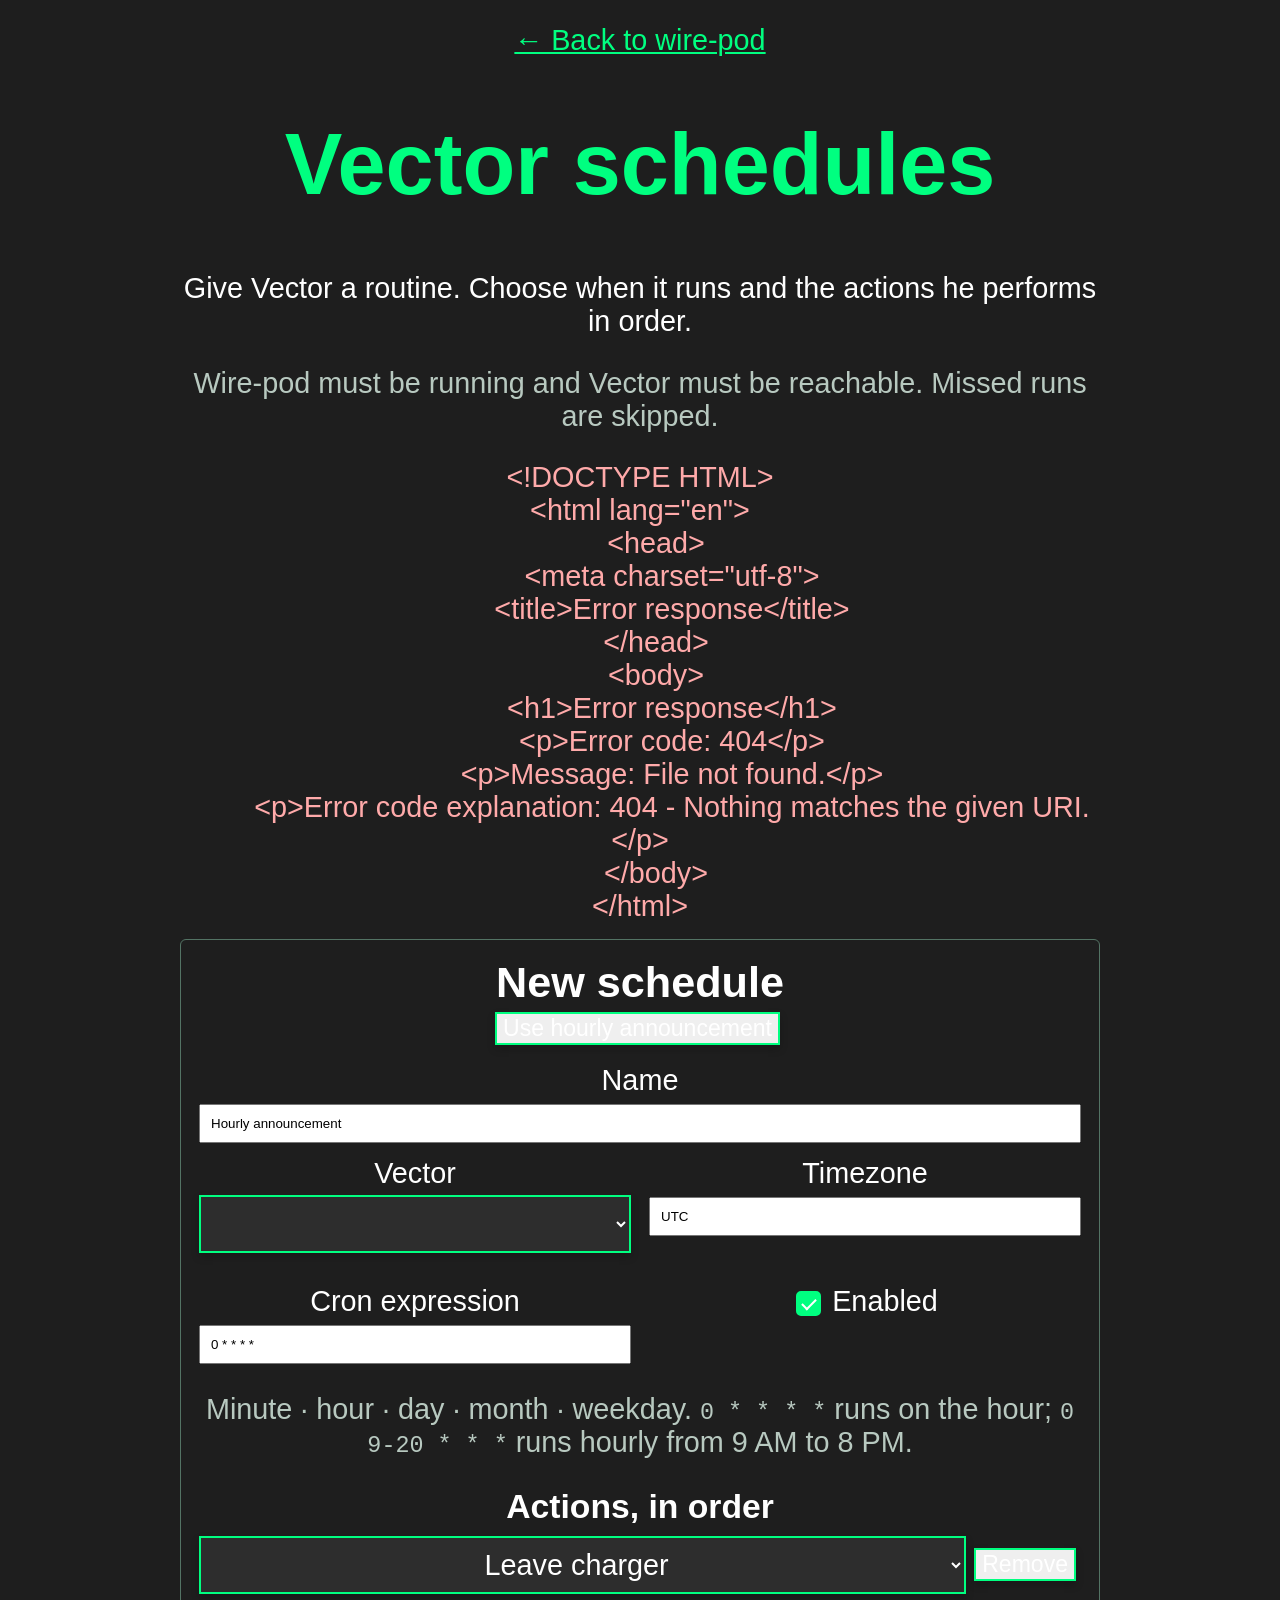
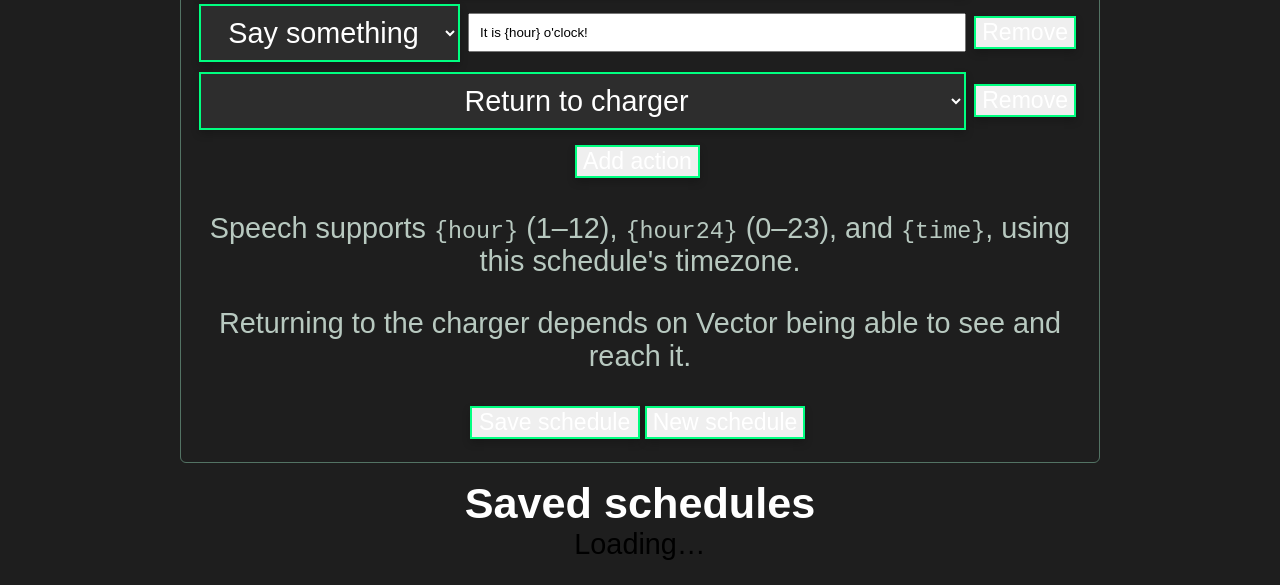
==== chipper/webroot/sdkapp/schedules.html @ 3374e44c "Add persistent cron schedules for Vector action sequences Include a schedules UI, hourly announcemen" ====
<!DOCTYPE html>
<html lang="en">
<head>
  <meta charset="utf-8">
  <meta name="viewport" content="width=device-width, initial-scale=1">
  <title>Vector schedules</title>
  <link rel="stylesheet" href="../css/style.css">
  <style>
    #content { max-width: 920px; margin: auto; padding: 24px; }
    label { display: block; margin: 14px 0 5px; }
    input:not([type=checkbox]), select { width: 100%; box-sizing: border-box; padding: 10px; }
    .fields { display: grid; grid-template-columns: 1fr 1fr; gap: 18px; }
    .action { display: flex; gap: 8px; margin: 10px 0; align-items: center; }
    .action select { flex: 1; } .action input { flex: 2; min-width: 80px; }
    button { margin: 5px 5px 5px 0; width: auto; }
    .card { border: 1px solid #537364; padding: 18px; margin: 16px 0; border-radius: 6px; }
    .card h3 { margin-top: 0; } .muted { color: #b8c9c0; } #message { white-space: pre-wrap; }
    #message.error { color: #ffaaaa; } .badge { color: var(--fg-color); }
    @media(max-width:600px) { .fields { grid-template-columns: 1fr; gap: 0; } .action { flex-wrap: wrap; } }
  </style>
  <script src="./js/schedules.js" defer></script>
</head>
<body><main id="content">
  <a href="../index.html">← Back to wire-pod</a>
  <h1>Vector schedules</h1>
  <p>Give Vector a routine. Choose when it runs and the actions he performs in order.</p>
  <p class="muted">Wire-pod must be running and Vector must be reachable. Missed runs are skipped.</p>
  <div id="message" role="status" aria-live="polite"></div>
  <section class="card" aria-labelledby="editorTitle">
    <h2 id="editorTitle">New schedule</h2>
    <button id="hourly" type="button">Use hourly announcement</button>
    <form id="scheduleForm">
      <label for="name">Name</label><input id="name" required maxlength="100" value="Hourly announcement">
      <div class="fields">
        <div><label for="robot">Vector</label><select id="robot" required></select></div>
        <div><label for="timezone">Timezone</label><input id="timezone" required placeholder="America/Chicago"></div>
        <div><label for="cron">Cron expression</label><input id="cron" required value="0 * * * *" aria-describedby="cronHelp"></div>
        <div><label for="enabled"><input id="enabled" type="checkbox" checked> Enabled</label></div>
      </div>
      <p id="cronHelp" class="muted">Minute · hour · day · month · weekday. <code>0 * * * *</code> runs on the hour; <code>0 9-20 * * *</code> runs hourly from 9 AM to 8 PM.</p>
      <h3>Actions, in order</h3>
      <div id="actions"></div>
      <button id="addAction" type="button">Add action</button>
      <p class="muted">Speech supports <code>{hour}</code> (1–12), <code>{hour24}</code> (0–23), and <code>{time}</code>, using this schedule's timezone.</p>
      <p class="muted">Returning to the charger depends on Vector being able to see and reach it.</p>
      <button type="submit">Save schedule</button><button id="reset" type="button">New schedule</button>
    </form>
  </section>
  <section aria-labelledby="savedTitle"><h2 id="savedTitle">Saved schedules</h2><div id="schedules">Loading…</div></section>
</main></body>
</html>
---- chipper/webroot/css/style.css ----
@import url("wing.css");

@font-face{
  font-family: 'DroidSans';
  src: url('DroidSans.woff') format('woff');
  /*font license Apache V2.00: https://www.fontsquirrel.com/license/droid-sans*/
}

@font-face{
  font-family: 'IBMVGA';
  src: url('PxPlus_IBM_VGA_8x16.ttf') format('truetype');
  /* VileR's old school font pack - int10h.org */
}

@font-face{
  font-family: 'H1Weird';
  src: url('h1Font.ttf') format('truetype');
}

/* {
  "TIP_OVER_TEAL" :
  #00d16d
    { "Hue" : 0.42, "Saturation" : 1.00 },
  "OVERFIT_ORANGE" :
    { "Hue" : 0.05, "Saturation" : 0.95 },
  "UNCANNY_YELLOW" :
    { "Hue" : 0.11, "Saturation" : 1.00 },
  "NON_LINEAR_LIME" :
    { "Hue" : 0.21, "Saturation" : 1.00 },
  "SINGULARITY_SAPPHIRE" :
    { "Hue" : 0.57, "Saturation" : 1.00 },
  "FALSE_POSITIVE_PURPLE" :
  #e237e6
    { "Hue" : 0.83, "Saturation" : 0.76 },
  "CONFUSION_MATRIX_GREEN" :
    { "Hue" : 0.30, "Saturation" : 1.00 }
} */

:root {
  --bg-color: #1e1e1e;
  --body-font-family: 'DroidSans', sans-serif;
  --bg-color-alt: rgba(196,196,196,1);        /* light gray #C4C4C4*/
  --button-color: rgba(75,75,75,1);        /* dark gray #4B4B4B */
  --button-color-alt: rgba(164,164,164,1);    /* light gray #A4A4A4 */
  --fg-color: #00ff80;            /* light green 33ED6D */
  --medium-battery: #ced100;        /* bright yellow */
  --low-battery: #ff0000;        /* bright red */
  --fg-color-alt: rgba(51,237,109,.05);        /* light green 33ED6D */
  --text-color: rgba(255,255,255,1);        /* white #FFFFFF */
  --text-color-alt: rgba(34,34,34,1);        /* black #000000 */
}

/* Modified icon styles */
.selectedicon {
  color: var(--fg-color);
}

.notselectedicon {
  color: var(--fg-color);
  filter: drop-shadow(0 0 8px var(--fg-color));
}

.notselectedicon:hover {
  color: var(--text-color); /* White for hover */
}

.main-nav-child:hover .selectedicon {
  color: var(--fg-color);
}

.selectedicon, .notselectedicon {
  transition: all 0s ease-in-out;
}

.dropdown {
  position: relative;
  display: inline-block;
}

button:disabled, button[type="submit"]:disabled {
  background: var(--bg-color);
  color : var(--bg-color-alt);
}
button, button[type="submit"] {
  font-family: var(--body-font-family);
  font-size: 0.8em;
  box-shadow: 0 4px 8px rgba(0, 0, 0, 0.2);
  width: 170px;
  border: 2px solid var(--fg-color);
  background-color: var (--button-color);
  color: var(--text-color);
  transition: border-color 0.3s, background-color 0.3s;
}

button:hover, button[type="submit"]:disabled {
  border-color: var(--fg-color-alt);
  background-color: var(--fg-color);
  color: var(--text-color-alt);
}

.dropdown-content {
  display: none;
  position: absolute;
  background-color: var(--bg-color);
  min-width: 160px;
  box-shadow: 0px 8px 16px 0px var(--fg-color-alt);
  padding: 12px 16px;
  z-index: 1;
}

.dropdown:hover .dropdown-content {
  display: block;
}

input[type="text"], input[type="file"], select {
  background-color: #2d2d2d;
  color: #ffffff;
  font-family: var(--body-font-family);
  font-size: 1.0em;
  box-shadow: 0 4px 8px rgba(0, 0, 0, 0.2);
  text-align: center;
  border: 2px solid var(--fg-color);
  box-sizing: border-box;
  transition: border-color 0.3s;
}

input[type="text"]:hover, input[type="file"]:hover, select:hover,
input[type="text"]:focus, input[type="file"]:focus, select:focus {
  border-color: white;
  border: 2px solid;
  box-sizing: border-box;
  transition: border-color 0.3s;
}

input[type='text']:disabled {
  cursor: not-allowed;
}

.small-hr {
  border: 1px solid #3e3e3e;
  width: 30%;
}

.log-hr {
  margin-bottom: 50px;
}

input[type="file"] {
  width: auto;
}

/* input[type="text"] {
  width: ;
} */

select {
  width: auto;
}

body {
  background-color: var(--bg-color);
  font-family: var(--body-font-family);
  font-size: 1.8em;
  display: flex;
  justify-content: center;
  align-items: center;
  min-height: 100vh;
  margin: 0;
  flex-wrap: wrap;
  text-align: center;
  padding-top: env(safe-area-inset-top);
}


h1, h2, h3, h4, small, p, li, label {
  font-family: var(--body-font-family);
  color: var(--text-color);
}

h2, h3 {
  margin-top: 0px;
  margin-bottom: 0px;
}

.desc {
  color: var(--bg-color-alt);
}

h1 {
  color: var(--fg-color);
  font-family: "H1Weird", sans-serif;
  font-size: 3em;
  font-weight: bold;
  letter-spacing: 0em;
  text-align: center;
}

textarea {
  background-color: #2d2d2d;
  color: #ffffff;
  font-family: var(--body-font-family);
  font-size: 0.9em;
  height: 280px;
  border: 2px solid var(--fg-color);
  box-sizing: border-box;
  transition: border-color 0.3s;
}

textarea:hover, textarea:focus {
  border-color: white;
  border: 2px solid;
  box-sizing: border-box;
  transition: border-color 0.3s;
}

/* p {
  font-size: 1.2em;
} */

.content {
  display: none;
}

.wrap {
  overflow: hidden !important;
  white-space: nowrap !important;
}

hr {
  border: 2px solid #3e3e3e;
  /* background-image: linear-gradient(to right, var(--fg-color-alt), var(--fg-color), var(--fg-color-alt)); */
}

a {
  color:var(--fg-color);
}
a:hover {
  text-decoration: none;
  color: var(--fg-color);
}
/*
ul {
  list-style-type:none;
} */

ul, li {
  /* list-style-type: none; */
  list-style-position:inside;
  margin:0;
  padding:0;
}

.tinput {
  width: 315px !important;
  background-color: var(--button-color) !important;
  color: var(--text-color) !important;
  border: 2px solid var(--fg-color); /* accent color */
}

.tinputauth {
  width: 499px !important;
  background-color: var(--button-color) !important;
  color: var(--text-color) !important;
  border: 2px solid var(--fg-color); /* accent color */
}

canvas{
  width:750px !important;
  height:400px !important;
}

/* RADIO BUTTON ######################### */
input[type='radio'] {
  appearance: none;
  top: 13.333333px;
  right: 50%;
  bottom: 0px;
  left: 0;
  margin-top: 0px;
  height: 40px;
  width: 40px;
  transition: all .2s ease;
  background: var(--button-color);
  border: none;
  cursor: pointer;
  outline: none;
  position: relative;
  z-index: 1000;
  border-radius: 50%;
  border: 1px solid var(--button-color-alt);
}

input[type='radio']:checked:after {
  width: 40px;
  height: 40px;
  border-radius: 50%;
  background-color: var(--fg-color);
  content: '';
  display: inline-block;
}

input[type='radio']:disabled {
  cursor: not-allowed;
}

input[type='radio']:disabled:after {
  background-color: var(--button-color-alt);
  cursor: not-allowed;
}

/* ###################################### */
#username, #password {
  width: 499px !important;
  background-color: var(--bg-color-alt) !important;
  color: var(--text-color) !important;
  border: 2px solid var(--fg-color); /* accent color */
}

#botAuth {
  color: var(--text-color);
}

#content {
  width: 950px !important;
  /* word-break:break-all !important; */
  /* word-wrap: break-all !important; */
  white-space:normal !important;
}
#outer {
  width: 100%;
  display: flex;
  justify-content: center;
  height: 100vh; /* Keeps things at the top*/
  align-items: start;
}

#botStats {
  width: 100%;
  height: 50px;
  display: flex;
  justify-content: center;
  align-items: center;
  gap: 30px;
}

/* a simple gif loading from /assets/cloudface.gif and is 60x60px */
.botLoader {
  background-image: url('/assets/cloudface.gif');
  background-size: 60px 60px;
  background-position: center;
  background-clip: border-box;
  background-repeat: no-repeat;
  width: 60px;
  height: 60px;
  margin: 0 auto;
}

.batteryContainer {
  display: flex;
  justify-content: center;
  align-items: center;
  margin: 0 auto;
  height: 60px;
  padding-bottom: 15px;
  gap: 15px;
  cursor: pointer;
}

.batteryContainer:hover .tooltip {
  display: block;
}

.tooltip {
  position: absolute;
  display: none;
  background-color: var(--bg-color);
  color: var(--text-color);
  border-radius: 5px;
  padding: 5px;
  z-index: 1000;
  margin-top: 145px;
  box-shadow: 0 2px 10px rgba(0, 0, 0, 0.8);
}

.batteryOutline {
  outline: 2px solid var(--text-color);
  outline-offset: 2px;
  border-radius: 5px;
  width: 100px;
  height: 40px;
  position: relative;
}
.batteryOutline::before {
  content: '';
  position: absolute;
  top: 0px;
  left: 0px;
  width: 100%;
  height: 100%;
  background-color: var(--button-color);
  border-radius: 5px;
}
.batteryOutline::after {
  content: '';
  position: absolute;
  top: 12px;
  left: 102px;
  width: 6px;
  height: 18px;
  background-color: var(--text-color);
}

.vectorFace {
  height: 60px;
  width: 60px;
  background-position: center;
  background-size: contain;
  background-repeat: no-repeat;
}

.batteryLevel {
  position: absolute;
  top: 0px;
  left: 0px;
  width: 100%;
  height: 100%;
  background-color: var(--button-color-alt);
  border-radius: 5px;
}

.battery0 {
  background-color: var(--low-battery);
}

.battery1 {
  background-color: var(--medium-battery);
}

.battery3, .battery2  {
  background-color: var(--fg-color);
}

.charging {
  position: absolute;
  top: 0px;
  left: 30px;
  width: 40px;
  height: 40px;
  /* content is an svg of a lightning bolt */
  content: url('data:image/svg+xml;utf8,<svg width="60" height="60" xmlns="http://www.w3.org/2000/svg" viewBox="0 0 40 60"><polygon points="20,0 5,33 24,33 15,60 35,27 16,27" fill="white"/></svg>');
  /* svg drop shadow */
  filter: drop-shadow(0 0 4px rgba(0, 0, 0, 0.4));
}

.chargeTimeRemaining {
  position: absolute;
  bottom: 0px;
  left: 3px;
  font-size: 0.6em;
  color: white;
  text-shadow: 0 0 4px rgba(0, 0, 0, 1);
}

.main-nav-parent {
  display: flex;
  justify-content: center;
  flex-wrap: wrap;
  gap: 20px;
  margin: 1rem auto;
  padding: 1rem;
  text-align: center;
  width: 100%;
  max-width: 950px;
}

.main-nav-child {
  display: flex;
  flex-direction: column;
  align-items: center;
  border-radius: 12px;
  border: 1px solid white;
  padding: 8px 12px;
  vertical-align: top;
  width: auto;
  background: rgba(30, 30, 30, 0.6);
  border: 1px solid rgba(255, 255, 255, 0.1);
  min-width: 85px;
  transition: all 0.3s ease-in-out;
  width: 85px;
}

.main-nav-child:has(.selectedicon) {
  background: rgba(25, 25, 25, 0.9);
  border: 1px solid var(--fg-color);
  box-shadow: 0 0 15px rgba(0, 255, 128, 0.1);
}

.main-nav-child:hover {
  transform: translateY(-2px);
  border-color: white;
  box-shadow: 0 0 15px rgba(255, 255, 255, 0.1)
}

.main-nav-child i {
  font-size: 32px;
  margin-bottom: 8px;
  transition: all 0.3s ease-in-out;
}

.main-nav-child a {
  width: 100%;
  text-decoration: none;
  font-size: 100%;
  color: var(--bg-color-alt);
}

.main-nav-child a:hover {
  color: var(--text-color);
}

.main-nav-child a i {
  text-decoration: none;
  font-size: 60px;
  /*padding-left: 20px;
  padding-right: 20px;*/
  padding-bottom: 10px;
}

.main-nav-child a img {
  width: 40px;
  height: 40px;
  margin-bottom: 8px;
  object-fit: contain;
}

/* no horizontal scroll on mobile, grid instead of line*/

@media screen and (max-width: 768px) {
  .main-nav-parent {
    display: grid;
    grid-template-columns: repeat(auto-fit, minmax(110px, 1fr));
    gap: 15px;
    padding: 0.5rem;
    margin: 0;
    width: 100%;
  }
  
  #outer {
    max-width: 100vw;
    overflow-x: hidden;
    box-sizing: border-box;
  }

  #content {
    width: 100% !important;
    max-width: 100vw;
    padding: 0 10px;
    box-sizing: border-box;
  }
}

input[type='checkbox'] {
  appearance: none;
  width: 25px;
  height: 25px;
  background-color: var(--button-color);
  border: 2px solid var(--fg-color); /* accent color */
  border-radius: 5px;
  cursor: pointer;
  position: relative;
  display: inline-block;
  vertical-align: middle;
}

input[type='checkbox']:checked {
  background-color: var(--fg-color);
}

input[type='checkbox']:checked:after {
  content: '';
  position: absolute;
  top: 50%;
  left: 50%;
  width: 6px;
  height: 12px;
  border: solid var(--text-color);
  border-width: 0 2px 2px 0;
  transform: translate(-50%, -60%) rotate(45deg);
}

.checkbox-label {
  padding-top: 3px;
  margin-left: 5px;
  word-break: break-word;
}

/* Smart Home status styles */
.status-connected {
  color: var(--fg-color);
  margin-top: 10px;
  font-weight: bold;
}

.status-disconnected {
  color: #ff6b6b;
  margin-top: 10px;
  font-weight: bold;
}

/* Input number style */
input[type="number"] {
  background-color: #2d2d2d;
  color: #ffffff;
  font-family: var(--body-font-family);
  font-size: 1.0em;
  box-shadow: 0 4px 8px rgba(0, 0, 0, 0.2);
  text-align: center;
  border: 2px solid var(--fg-color);
  box-sizing: border-box;
  transition: border-color 0.3s;
}

input[type="number"]:hover, input[type="number"]:focus {
  border-color: white;
  border: 2px solid;
  box-sizing: border-box;
  transition: border-color 0.3s;
}

/* Password input style */
input[type="password"] {
  background-color: #2d2d2d;
  color: #ffffff;
  font-family: var(--body-font-family);
  font-size: 1.0em;
  box-shadow: 0 4px 8px rgba(0, 0, 0, 0.2);
  text-align: center;
  border: 2px solid var(--fg-color);
  box-sizing: border-box;
  transition: border-color 0.3s;
}

input[type="password"]:hover, input[type="password"]:focus {
  border-color: white;
  border: 2px solid;
  box-sizing: border-box;
  transition: border-color 0.3s;
}
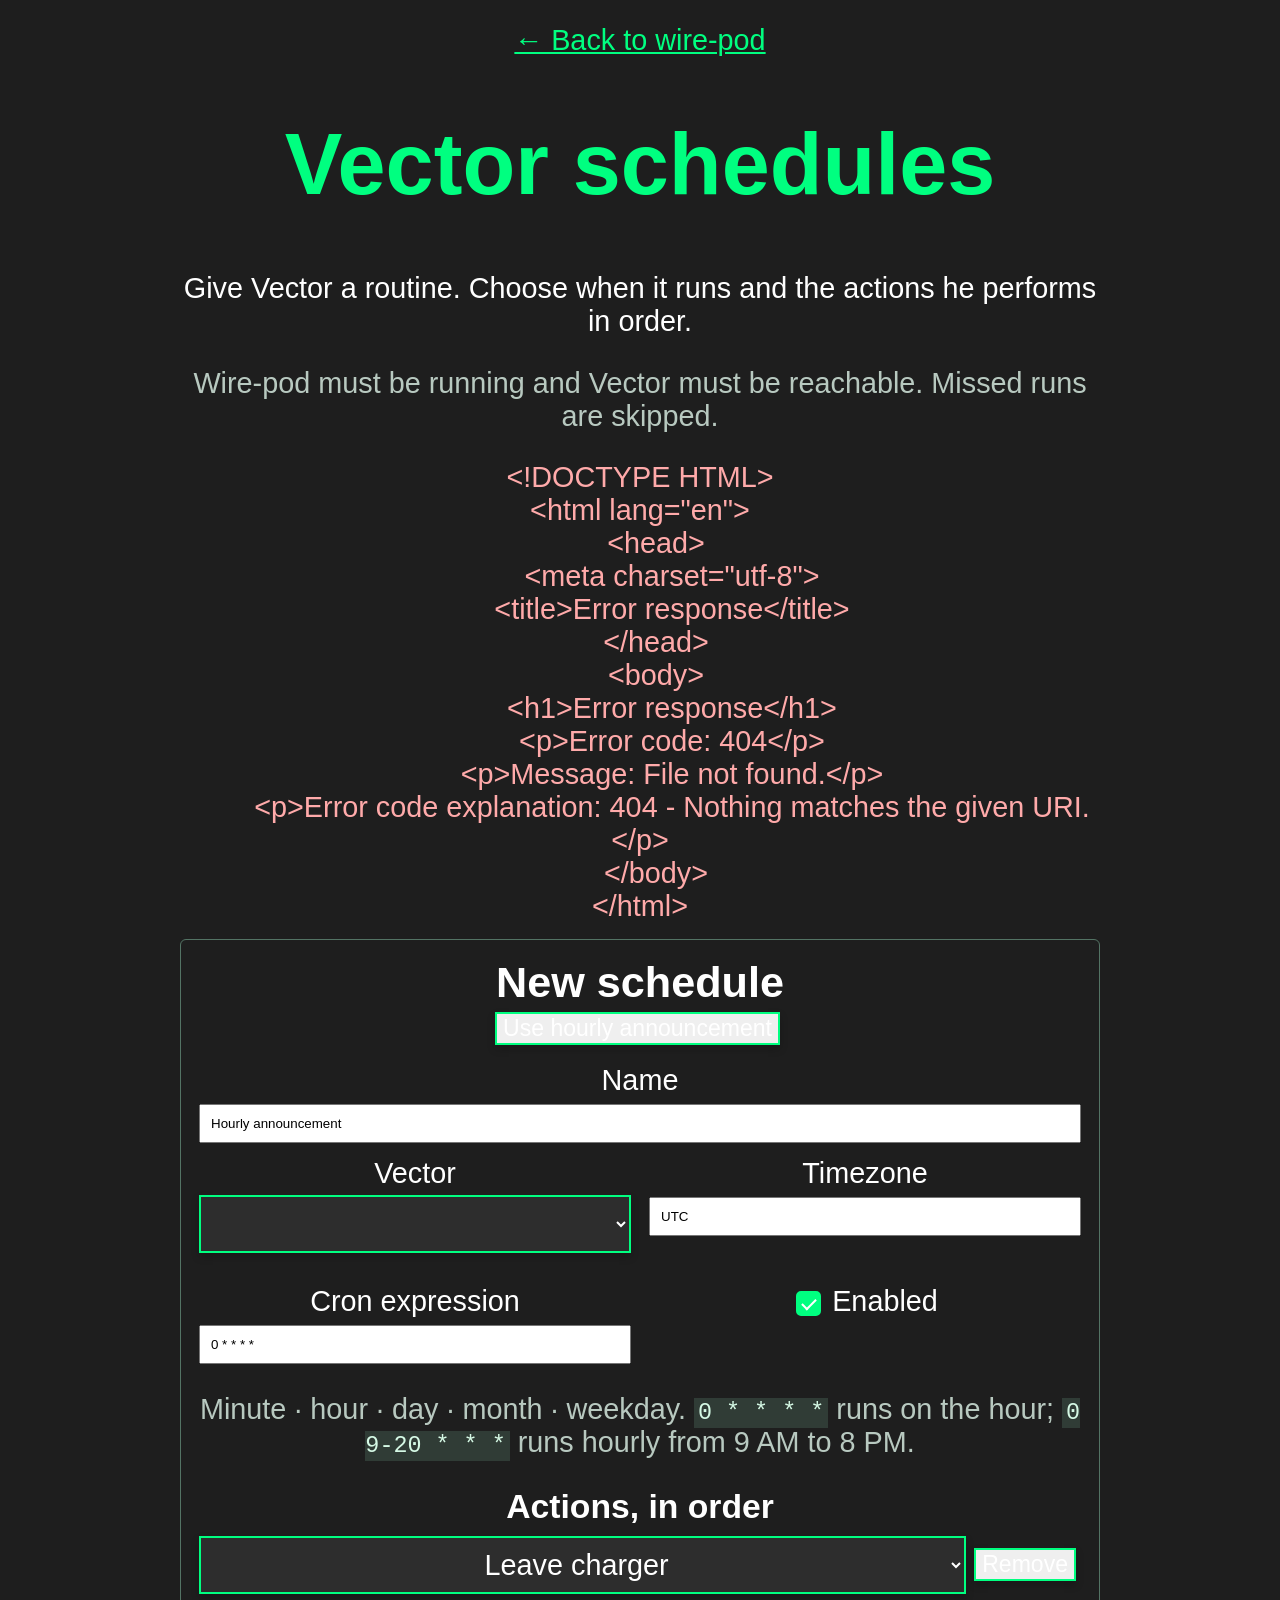
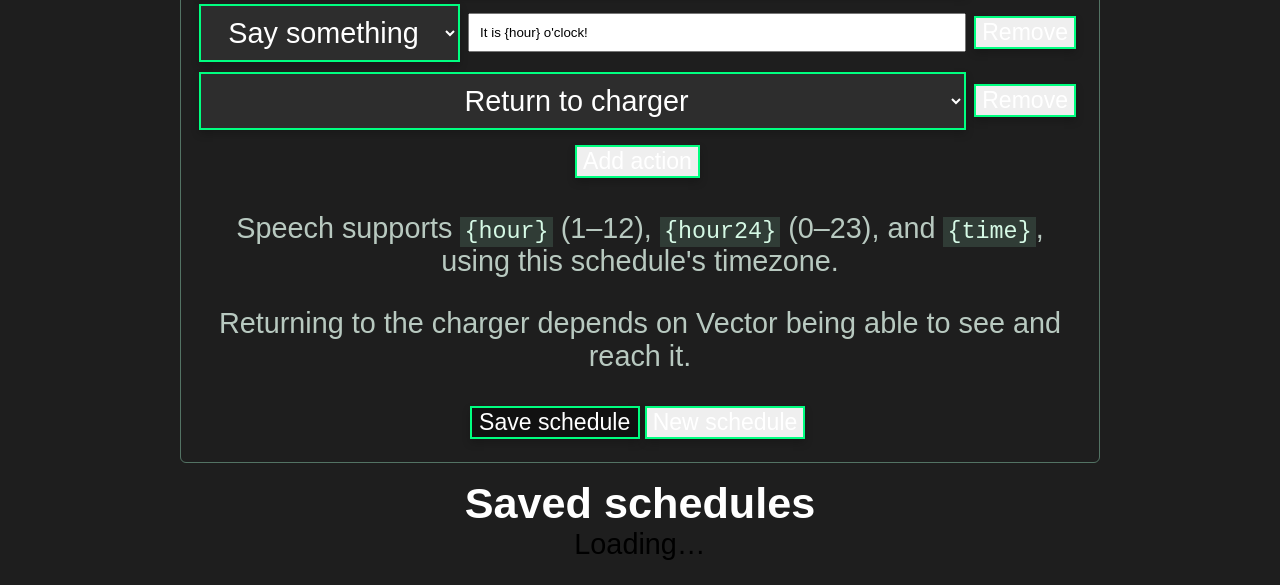
==== commit f98cba26: "Verify cron dispatch and document schedules UI on desktop and mobile Co-Authored-By: Tim Levett <tim" ====
--- a/chipper/webroot/sdkapp/schedules.html
+++ b/chipper/webroot/sdkapp/schedules.html
@@ -14,9 +14,11 @@
     .action select { flex: 1; } .action input { flex: 2; min-width: 80px; }
     button { margin: 5px 5px 5px 0; width: auto; }
     .card { border: 1px solid #537364; padding: 18px; margin: 16px 0; border-radius: 6px; }
-    .card h3 { margin-top: 0; } .muted { color: #b8c9c0; } #message { white-space: pre-wrap; }
+    .card h3 { margin-top: 0; } .muted { color: #b8c9c0; } #message { white-space: pre-wrap; color: var(--text-color); }
+    code { color: #d5f9e5; background: #303c36; padding: 2px 4px; }
+    #scheduleForm button[type=submit] { color: var(--text-color); background: #111; border-color: var(--fg-color); }
     #message.error { color: #ffaaaa; } .badge { color: var(--fg-color); }
-    @media(max-width:600px) { .fields { grid-template-columns: 1fr; gap: 0; } .action { flex-wrap: wrap; } }
+    @media(max-width:600px) { .fields { grid-template-columns: 1fr; gap: 0; } .action { display: grid; grid-template-columns: minmax(0, 1fr) auto; } .action input { grid-column: 1 / -1; grid-row: 2; } .action button { grid-column: 2; grid-row: 1; } }
   </style>
   <script src="./js/schedules.js" defer></script>
 </head>
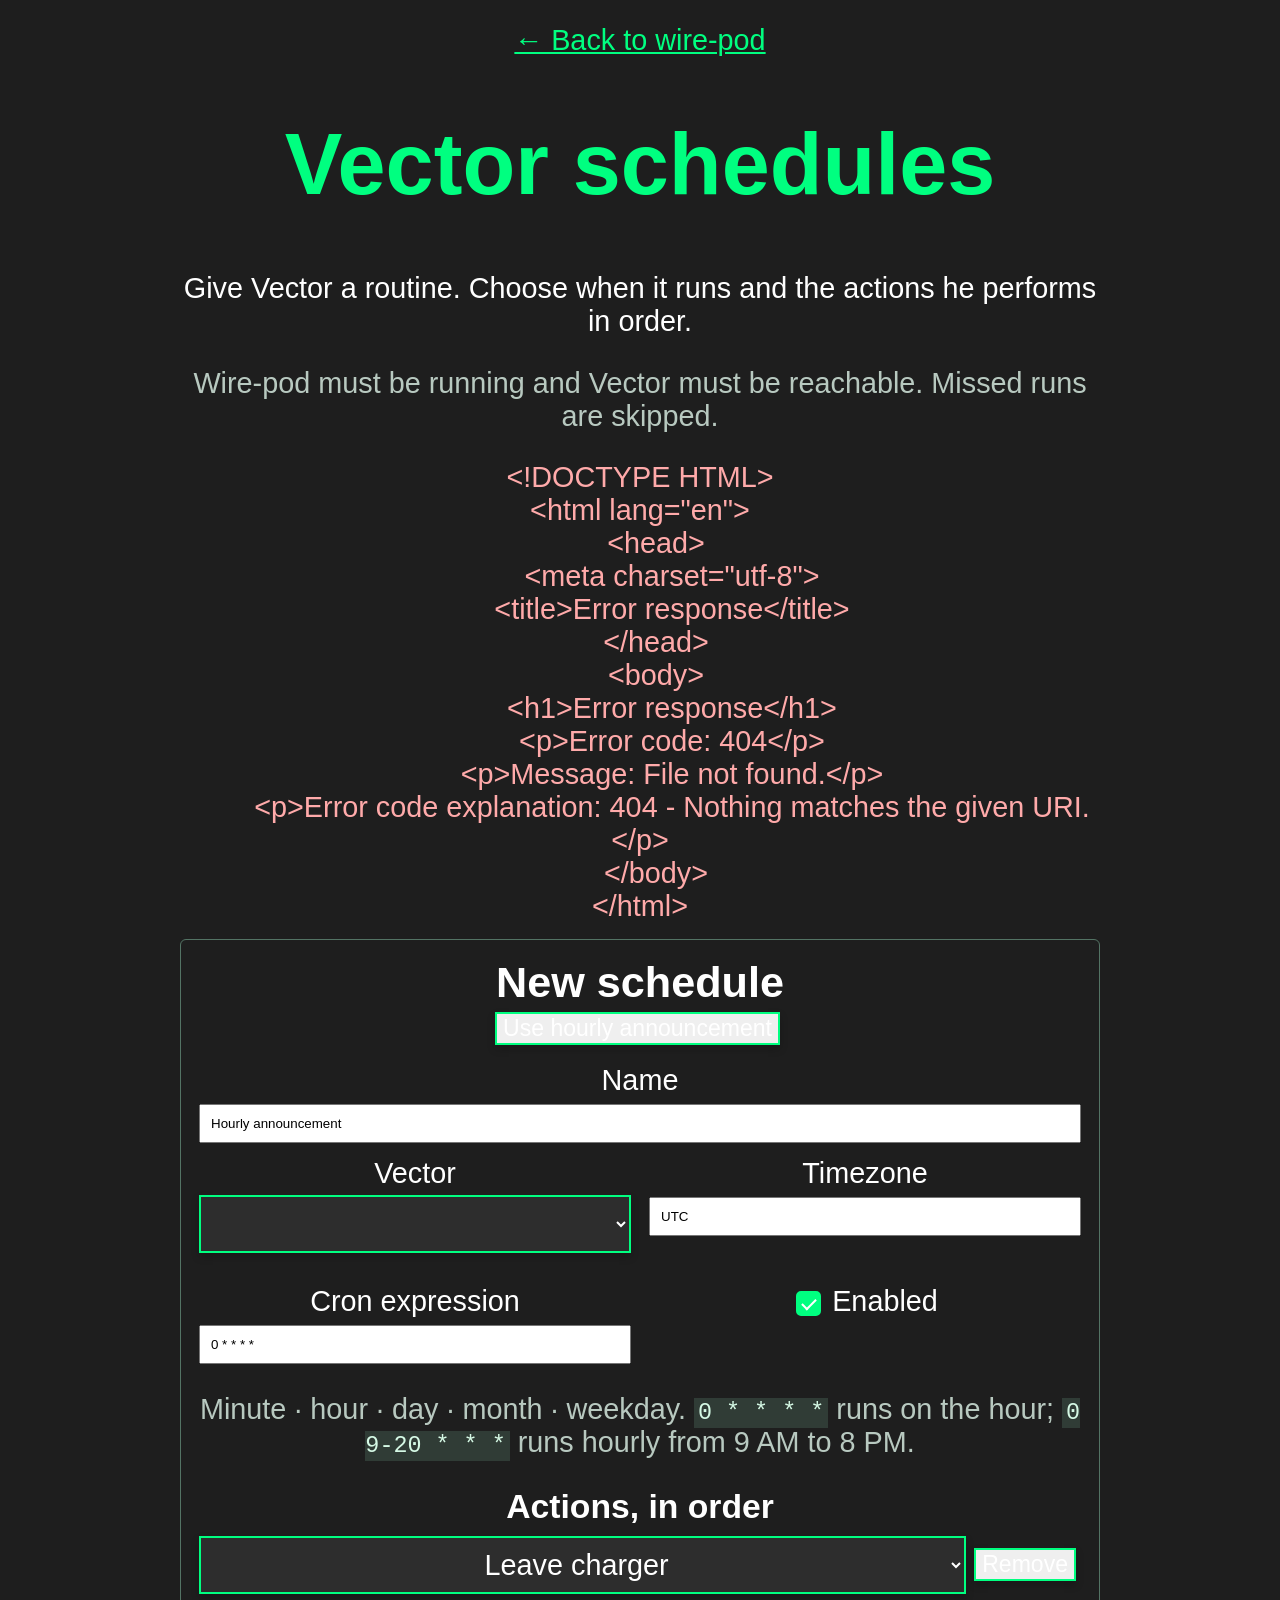
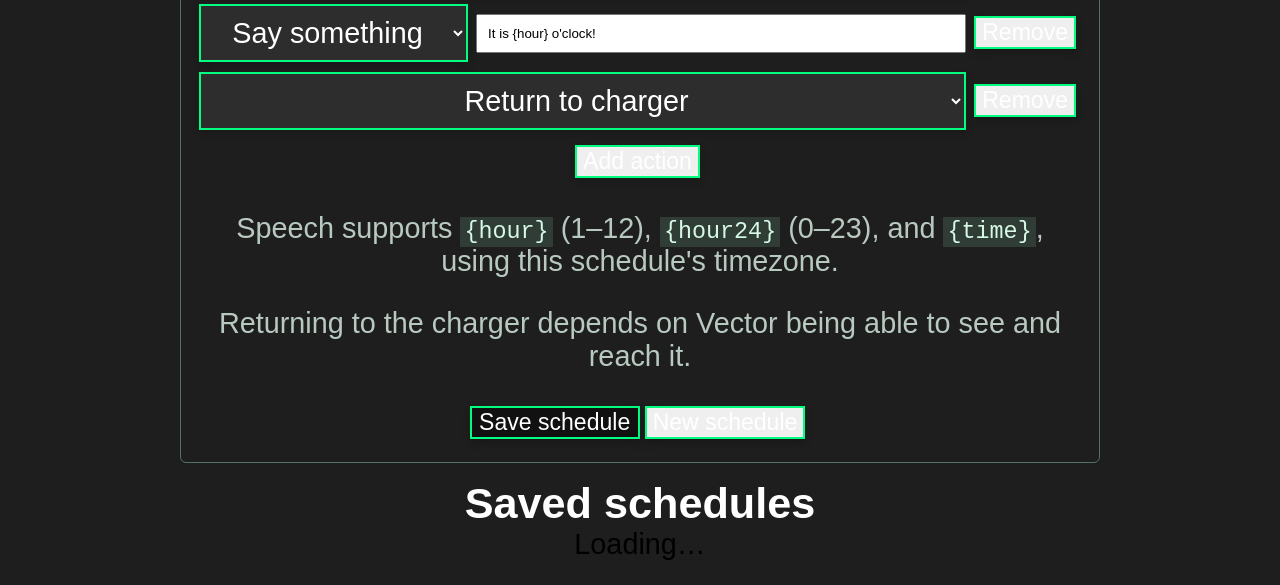
==== commit fef58fc5: "Make schedule animations selectable by friendly name Offer common animations with a custom-name opti" ====
--- a/chipper/webroot/sdkapp/schedules.html
+++ b/chipper/webroot/sdkapp/schedules.html
@@ -11,14 +11,16 @@
     input:not([type=checkbox]), select { width: 100%; box-sizing: border-box; padding: 10px; }
     .fields { display: grid; grid-template-columns: 1fr 1fr; gap: 18px; }
     .action { display: flex; gap: 8px; margin: 10px 0; align-items: center; }
-    .action select { flex: 1; } .action input { flex: 2; min-width: 80px; }
+    .action > select { flex: 1; min-width: 0; } .action-fields { flex: 2; min-width: 0; }
+    .action-fields label { margin: 0 0 5px; } .action-fields small { display: block; margin-top: 5px; }
+    .action-fields [hidden], .action-fields[hidden] { display: none; }
     button { margin: 5px 5px 5px 0; width: auto; }
     .card { border: 1px solid #537364; padding: 18px; margin: 16px 0; border-radius: 6px; }
     .card h3 { margin-top: 0; } .muted { color: #b8c9c0; } #message { white-space: pre-wrap; color: var(--text-color); }
     code { color: #d5f9e5; background: #303c36; padding: 2px 4px; }
     #scheduleForm button[type=submit] { color: var(--text-color); background: #111; border-color: var(--fg-color); }
     #message.error { color: #ffaaaa; } .badge { color: var(--fg-color); }
-    @media(max-width:600px) { .fields { grid-template-columns: 1fr; gap: 0; } .action { display: grid; grid-template-columns: minmax(0, 1fr) auto; } .action input { grid-column: 1 / -1; grid-row: 2; } .action button { grid-column: 2; grid-row: 1; } }
+    @media(max-width:600px) { .fields { grid-template-columns: 1fr; gap: 0; } .action { display: grid; grid-template-columns: minmax(0, 1fr) auto; } .action-fields { grid-column: 1 / -1; grid-row: 2; } .action button { grid-column: 2; grid-row: 1; } }
   </style>
   <script src="./js/schedules.js" defer></script>
 </head>
